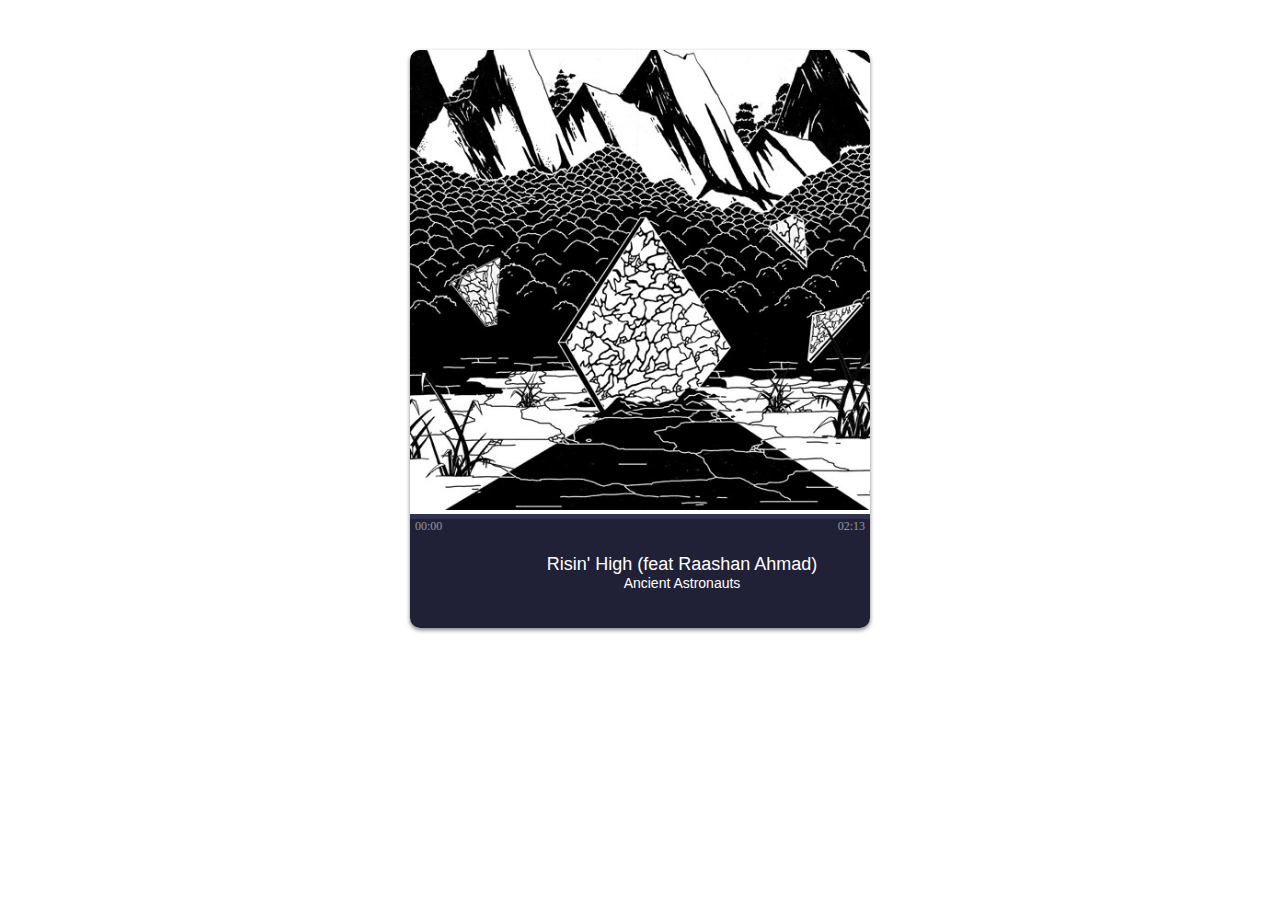
==== src/main/resources/templates/index.html @ 8a80eff8 "initial commit" ====
<!DOCTYPE html>
<html>
  <head>
    <title>AmplitudeJS Single Song Example</title>

    <!-- Foundation Framework CSS -->
    <link rel="stylesheet" href="css/foundation.min.css">

    <!-- Include font -->
    <link href="https://fonts.googleapis.com/css?family=Lato:400,400i" rel="stylesheet">


		<!-- Include Amplitude JS -->
		<script type="text/javascript" src="../js/amplitude.js"></script>

    <!-- Foundation jQuery and Functions -->
    <script type="text/javascript" src="../js/jquery.js"></script>
    <script type="text/javascript" src="../js/foundation.min.js"></script>

		<!--
			Include UX functions JS

			NOTE: These are for handling things outside of the scope of AmplitudeJS
		-->
		<script type="text/javascript" src="../js/functions.js"></script>

		<!-- Include Style Sheet -->
    <link rel="stylesheet" type="text/css" href="../css/app.css"/>
  </head>
  <body>
    <div class="grid-x grid-padding-x">
      <div class="large-12 medium-12 small-12 cell">
        <div id="single-song-player">
          <img amplitude-song-info="cover_art_url" amplitude-main-song-info="true"/>
          <div class="bottom-container">
            <progress class="amplitude-song-played-progress" amplitude-main-song-played-progress="true" id="song-played-progress"></progress>

            <div class="time-container">
              <span class="current-time">
                <span class="amplitude-current-minutes" amplitude-main-current-minutes="true"></span>:<span class="amplitude-current-seconds" amplitude-main-current-seconds="true"></span>
              </span>
              <span class="duration">
                <span class="amplitude-duration-minutes" amplitude-main-duration-minutes="true"></span>:<span class="amplitude-duration-seconds" amplitude-main-duration-seconds="true"></span>
              </span>
            </div>

            <div class="control-container">
              <div class="amplitude-play-pause" amplitude-main-play-pause="true" id="play-pause"></div>
              <div class="meta-container">
                <span amplitude-song-info="name" amplitude-main-song-info="true" class="song-name"></span>
                <span amplitude-song-info="artist" amplitude-main-song-info="true"></span>
              </div>
            </div>
          </div>
        </div>
      </div>
    </div>
    <script type="text/javascript">
      Amplitude.init({
        "bindings": {
          37: 'prev',
          39: 'next',
          32: 'play_pause'
        },
        "songs": [
          {
            "name": "Risin' High (feat Raashan Ahmad)",
            "artist": "Ancient Astronauts",
            "album": "We Are to Answer",
            "url": "../music/2.mp3",
            "cover_art_url": "../art/anvil.jpg"
          }
        ]
      });

      window.onkeydown = function(e) {
          return !(e.keyCode == 32);
      };

      /*
        Handles a click on the song played progress bar.
      */
      document.getElementById('song-played-progress').addEventListener('click', function( e ){
        var offset = this.getBoundingClientRect();
        var x = e.pageX - offset.left;

        Amplitude.setSongPlayedPercentage( ( parseFloat( x ) / parseFloat( this.offsetWidth) ) * 100 );
      });
    </script>
  </body>
</html>
---- src/main/resources/css/app.css ----
/*
  1. Base
*/
/*
  2. Components
*/
div.control-container {
  margin-top: 10px;
  padding-bottom: 10px; }
  div.control-container div.amplitude-play-pause {
    width: 74px;
    height: 74px;
    cursor: pointer;
    float: left;
    margin-left: 10px; }
  div.control-container div.amplitude-play-pause.amplitude-paused {
    background: url("../img/play.svg");
    background-size: cover; }
  div.control-container div.amplitude-play-pause.amplitude-playing {
    background: url("../img/pause.svg");
    background-size: cover; }
  div.control-container div.meta-container {
    float: left;
    width: calc(100% - 84px);
    text-align: center;
    color: white;
    margin-top: 10px; }
    div.control-container div.meta-container span[amplitude-song-info="name"] {
      font-family: "Open Sans", sans-serif;
      font-size: 18px;
      color: #fff;
      display: block; }
    div.control-container div.meta-container span[amplitude-song-info="artist"] {
      font-family: "Open Sans", sans-serif;
      font-weight: 100;
      font-size: 14px;
      color: #fff;
      display: block; }
  div.control-container:after {
    content: "";
    display: table;
    clear: both; }

/*
  Small only
*/
@media screen and (max-width: 39.9375em) {
  div.control-container div.amplitude-play-pause {
    background-size: cover;
    width: 64px;
    height: 64px; }
  div.control-container div.meta-container {
    width: calc(100% - 74px); } }
/*
  Medium only
*/
/*
  Large Only
*/
div.time-container {
  opacity: 0.5;
  font-family: 'Open Sans';
  font-weight: 100;
  font-size: 12px;
  color: #fff;
  height: 15px; }
  div.time-container span.current-time {
    float: left;
    margin-left: 5px; }
  div.time-container span.duration {
    float: right;
    margin-right: 5px; }

/*
  Small only
*/
/*
  Medium only
*/
/*
  Large Only
*/
progress.amplitude-song-played-progress {
  background-color: #313252;
  -webkit-appearance: none;
  appearance: none;
  width: 100%;
  height: 5px;
  display: block;
  cursor: pointer;
  border: none; }
  progress.amplitude-song-played-progress:not([value]) {
    background-color: #313252; }

progress[value]::-webkit-progress-bar {
  background-color: #313252; }

progress[value]::-moz-progress-bar {
  background-color: #00a0ff; }

progress[value]::-webkit-progress-value {
  background-color: #00a0ff; }

/*
  Small only
*/
/*
  Medium only
*/
/*
  Large Only
*/
/*
  3. Layout
*/
div.bottom-container {
  background-color: #202136;
  border-bottom-right-radius: 10px;
  border-bottom-left-radius: 10px; }

/*
  Small only
*/
/*
  Medium only
*/
/*
  Large Only
*/
div#single-song-player {
  border-radius: 10px;
  margin: auto;
  box-shadow: 0 2px 4px 0 rgba(0, 0, 0, 0.5);
  margin-top: 50px;
  width: 100%;
  max-width: 460px; }
  div#single-song-player img[amplitude-song-info="cover_art_url"] {
    width: 100%;
    border-top-right-radius: 10px;
    border-top-left-radius: 10px; }

/*
  Small only
*/
/*
  Medium only
*/
/*
  Large Only
*/
/*
  4. Pages
*/
/*
  5. Themes
*/
/*
  6. Utils
*/
/*
  7. Vendors
*/

/*# sourceMappingURL=app.css.map */
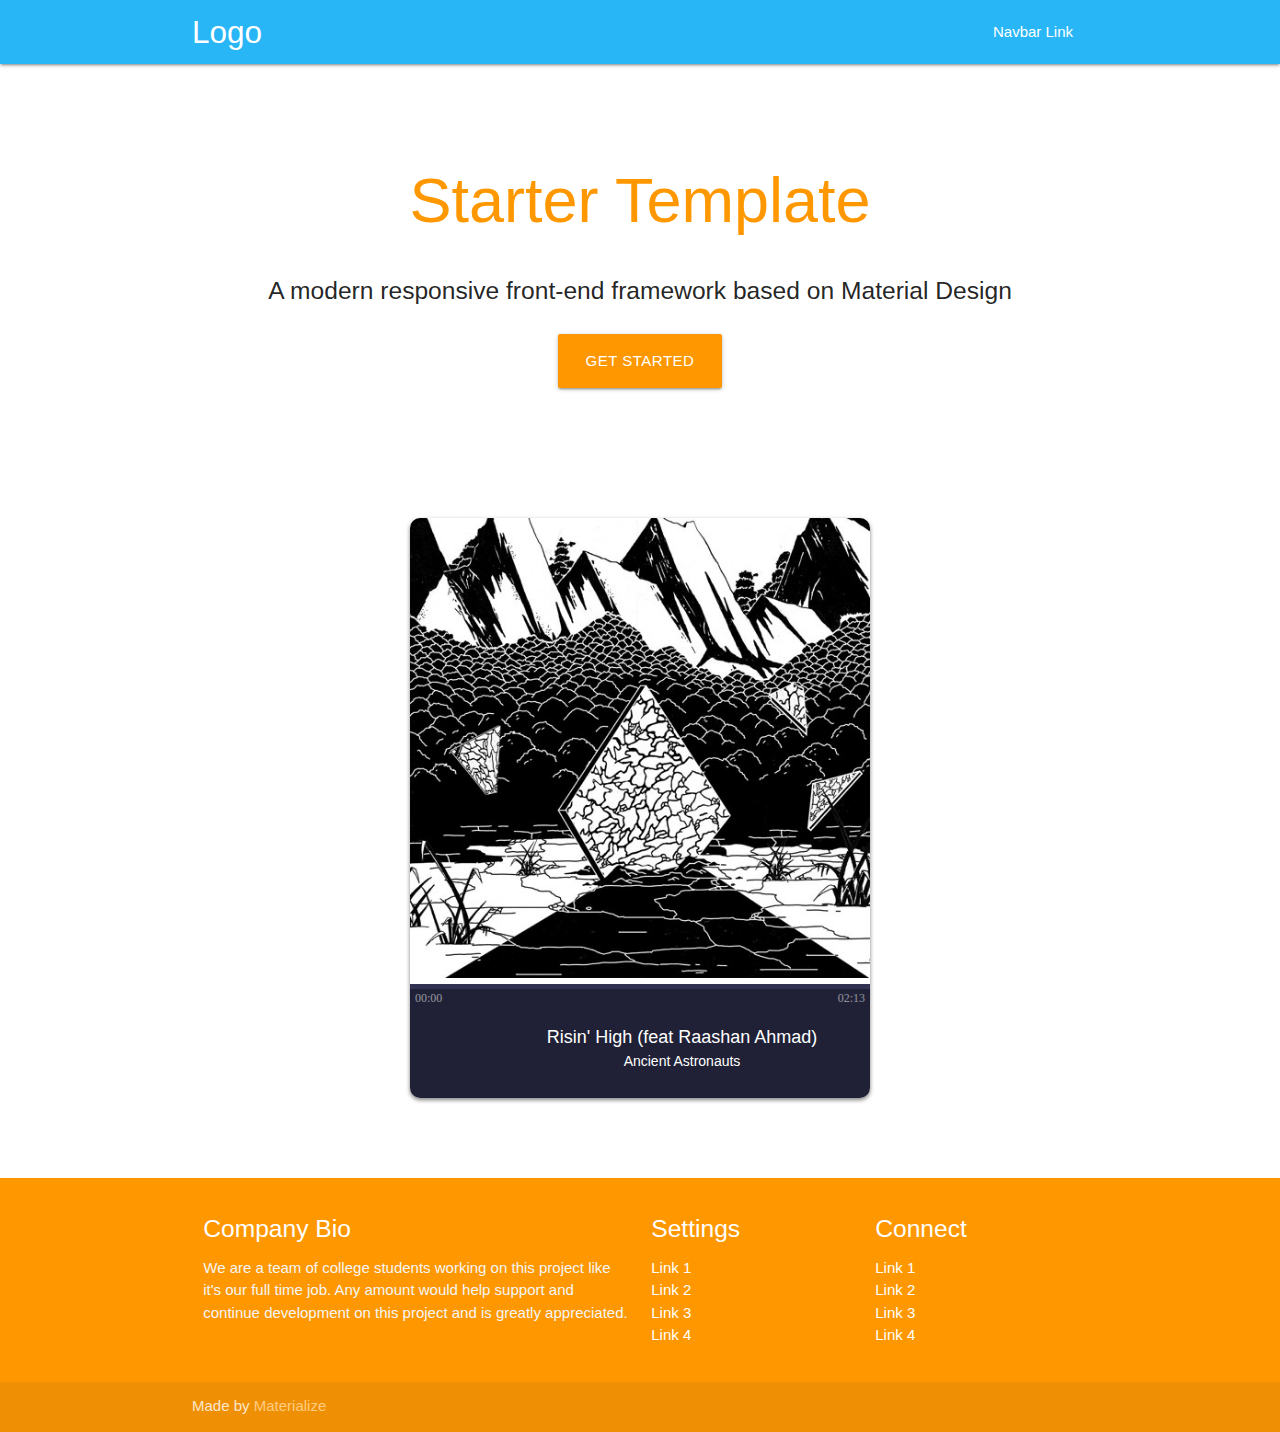
==== commit 615ead06: "added basic ui to test.html" ====
--- a/src/main/resources/templates/index.html
+++ b/src/main/resources/templates/index.html
@@ -1,20 +1,22 @@
 <!DOCTYPE html>
-<html>
+<html xmlns:th="http://www.thymeleaf.org">
   <head>
     <title>AmplitudeJS Single Song Example</title>
 
     <!-- Foundation Framework CSS -->
     <link rel="stylesheet" href="css/foundation.min.css">
-
+    <!-- CSS  -->
+    <link href="https://fonts.googleapis.com/icon?family=Material+Icons" rel="stylesheet">
+    <link rel="stylesheet" href="https://cdnjs.cloudflare.com/ajax/libs/materialize/1.0.0/css/materialize.min.css">
     <!-- Include font -->
     <link href="https://fonts.googleapis.com/css?family=Lato:400,400i" rel="stylesheet">
 
 
-		<!-- Include Amplitude JS -->
-		<script type="text/javascript" src="../js/amplitude.js"></script>
+    <!-- Include Amplitude JS -->
+    <script type="text/javascript" src="../js/amplitude.js"></script>
 
     <!-- Foundation jQuery and Functions -->
-    <script type="text/javascript" src="../js/jquery.js"></script>
+    <script type="text/javascript" src="/js/jquery.js"></script>
     <script type="text/javascript" src="../js/foundation.min.js"></script>
 
 		<!--
@@ -28,64 +30,138 @@
     <link rel="stylesheet" type="text/css" href="../css/app.css"/>
   </head>
   <body>
-    <div class="grid-x grid-padding-x">
-      <div class="large-12 medium-12 small-12 cell">
-        <div id="single-song-player">
-          <img amplitude-song-info="cover_art_url" amplitude-main-song-info="true"/>
-          <div class="bottom-container">
-            <progress class="amplitude-song-played-progress" amplitude-main-song-played-progress="true" id="song-played-progress"></progress>
+  <nav class="light-blue lighten-1" role="navigation">
+    <div class="nav-wrapper container"><a id="logo-container" href="#" class="brand-logo">Logo</a>
+      <ul class="right hide-on-med-and-down">
+        <li><a href="#">Navbar Link</a></li>
+      </ul>
 
-            <div class="time-container">
+      <ul id="nav-mobile" class="sidenav">
+        <li><a href="#">Navbar Link</a></li>
+      </ul>
+      <a href="#" data-target="nav-mobile" class="sidenav-trigger"><i class="material-icons">menu</i></a>
+    </div>
+  </nav>
+  <div class="section no-pad-bot" id="index-banner">
+    <div class="container">
+      <br><br>
+      <h1 class="header center orange-text">Starter Template</h1>
+      <div class="row center">
+        <h5 class="header col s12 light">A modern responsive front-end framework based on Material Design</h5>
+      </div>
+      <div class="row center">
+        <a href="http://materializecss.com/getting-started.html" id="download-button" class="btn-large waves-effect waves-light orange">Get Started</a>
+      </div>
+      <br><br>
+    </div>
+  </div>
+
+
+  <div class="container">
+    <div class="section">
+
+      <!--   Icon Section   -->
+      <div class="row">
+        <div class="grid-x grid-padding-x">
+          <div class="large-12 medium-12 small-12 cell">
+            <div id="single-song-player">
+              <img amplitude-song-info="cover_art_url" amplitude-main-song-info="true"/>
+              <div class="bottom-container">
+                <progress class="amplitude-song-played-progress" amplitude-main-song-played-progress="true" id="song-played-progress"></progress>
+
+                <div class="time-container">
               <span class="current-time">
                 <span class="amplitude-current-minutes" amplitude-main-current-minutes="true"></span>:<span class="amplitude-current-seconds" amplitude-main-current-seconds="true"></span>
               </span>
-              <span class="duration">
+                  <span class="duration">
                 <span class="amplitude-duration-minutes" amplitude-main-duration-minutes="true"></span>:<span class="amplitude-duration-seconds" amplitude-main-duration-seconds="true"></span>
               </span>
-            </div>
+                </div>
 
-            <div class="control-container">
-              <div class="amplitude-play-pause" amplitude-main-play-pause="true" id="play-pause"></div>
-              <div class="meta-container">
-                <span amplitude-song-info="name" amplitude-main-song-info="true" class="song-name"></span>
-                <span amplitude-song-info="artist" amplitude-main-song-info="true"></span>
+                <div class="control-container">
+                  <div class="amplitude-play-pause" amplitude-main-play-pause="true" id="play-pause"></div>
+                  <div class="meta-container">
+                    <span amplitude-song-info="name" amplitude-main-song-info="true" class="song-name"></span>
+                    <span amplitude-song-info="artist" amplitude-main-song-info="true"></span>
+                  </div>
+                </div>
               </div>
             </div>
           </div>
         </div>
+        <script type="text/javascript">
+            Amplitude.init({
+                "bindings": {
+                    37: 'prev',
+                    39: 'next',
+                    32: 'play_pause'
+                },
+                "songs": [
+                    {
+                        "name": "Risin' High (feat Raashan Ahmad)",
+                        "artist": "Ancient Astronauts",
+                        "album": "We Are to Answer",
+                        "url": "../music/2.mp3",
+                        "cover_art_url": "../art/anvil.jpg"
+                    }
+                ]
+            });
+
+            window.onkeydown = function(e) {
+                return !(e.keyCode == 32);
+            };
+
+            /*
+              Handles a click on the song played progress bar.
+            */
+            document.getElementById('song-played-progress').addEventListener('click', function( e ){
+                var offset = this.getBoundingClientRect();
+                var x = e.pageX - offset.left;
+
+                Amplitude.setSongPlayedPercentage( ( parseFloat( x ) / parseFloat( this.offsetWidth) ) * 100 );
+            });
+        </script>
+      </div>
+
+    </div>
+    <br><br>
+  </div>
+
+  <footer class="page-footer orange">
+    <div class="container">
+      <div class="row">
+        <div class="col l6 s12">
+          <h5 class="white-text">Company Bio</h5>
+          <p class="grey-text text-lighten-4">We are a team of college students working on this project like it's our full time job. Any amount would help support and continue development on this project and is greatly appreciated.</p>
+
+
+        </div>
+        <div class="col l3 s12">
+          <h5 class="white-text">Settings</h5>
+          <ul>
+            <li th:text="'Message: ' + ${message}"><a class="white-text" href="#!">Link 1</a></li>
+            <li><a class="white-text" href="#!">Link 2</a></li>
+            <li><a class="white-text" href="#!">Link 3</a></li>
+            <li><a class="white-text" href="#!">Link 4</a></li>
+          </ul>
+        </div>
+        <div class="col l3 s12">
+          <h5 class="white-text">Connect</h5>
+          <ul>
+            <li><a class="white-text" href="#!">Link 1</a></li>
+            <li><a class="white-text" href="#!">Link 2</a></li>
+            <li><a class="white-text" href="#!">Link 3</a></li>
+            <li><a class="white-text" href="#!">Link 4</a></li>
+          </ul>
+        </div>
       </div>
     </div>
-    <script type="text/javascript">
-      Amplitude.init({
-        "bindings": {
-          37: 'prev',
-          39: 'next',
-          32: 'play_pause'
-        },
-        "songs": [
-          {
-            "name": "Risin' High (feat Raashan Ahmad)",
-            "artist": "Ancient Astronauts",
-            "album": "We Are to Answer",
-            "url": "../music/2.mp3",
-            "cover_art_url": "../art/anvil.jpg"
-          }
-        ]
-      });
+    <div class="footer-copyright">
+      <div class="container">
+        Made by <a class="orange-text text-lighten-3" href="http://materializecss.com">Materialize</a>
+      </div>
+    </div>
+  </footer>
 
-      window.onkeydown = function(e) {
-          return !(e.keyCode == 32);
-      };
-
-      /*
-        Handles a click on the song played progress bar.
-      */
-      document.getElementById('song-played-progress').addEventListener('click', function( e ){
-        var offset = this.getBoundingClientRect();
-        var x = e.pageX - offset.left;
-
-        Amplitude.setSongPlayedPercentage( ( parseFloat( x ) / parseFloat( this.offsetWidth) ) * 100 );
-      });
-    </script>
   </body>
 </html>
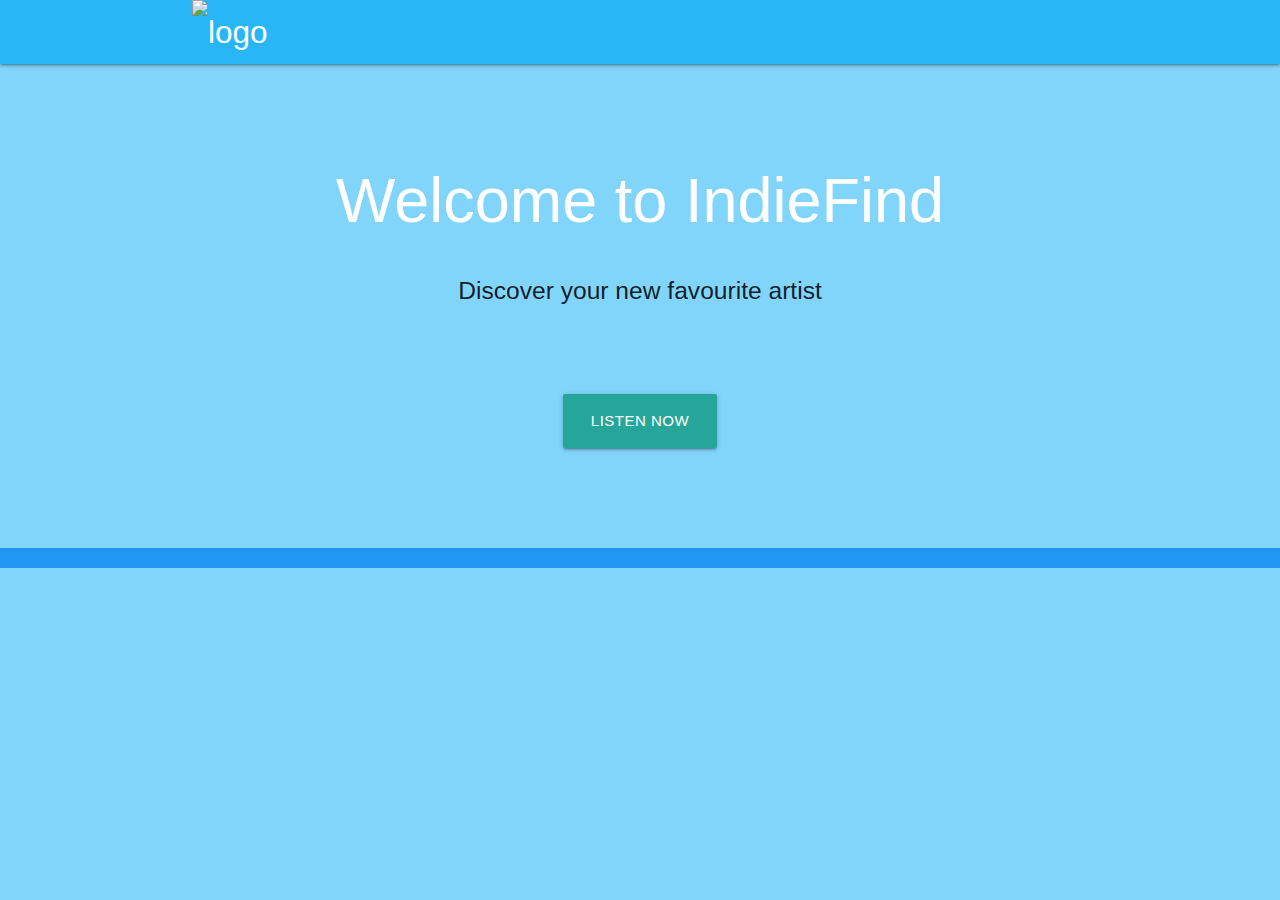
==== commit 9e2359db: "final commit before the music is working" ====
--- a/src/main/resources/templates/index.html
+++ b/src/main/resources/templates/index.html
@@ -1,167 +1,112 @@
 <!DOCTYPE html>
-<html xmlns:th="http://www.thymeleaf.org">
-  <head>
-    <title>AmplitudeJS Single Song Example</title>
+<html xmlns:th="http://www.thymeleaf.org" lang="en">
+<head>
+  <meta http-equiv="Content-Type" content="text/html; charset=UTF-8"/>
+  <meta name="viewport" content="width=device-width, initial-scale=1, maximum-scale=1.0"/>
+  <title>IndieFind Discover</title>
 
-    <!-- Foundation Framework CSS -->
-    <link rel="stylesheet" href="css/foundation.min.css">
-    <!-- CSS  -->
-    <link href="https://fonts.googleapis.com/icon?family=Material+Icons" rel="stylesheet">
-    <link rel="stylesheet" href="https://cdnjs.cloudflare.com/ajax/libs/materialize/1.0.0/css/materialize.min.css">
-    <!-- Include font -->
-    <link href="https://fonts.googleapis.com/css?family=Lato:400,400i" rel="stylesheet">
+  <!-- CSS  -->
+  <link href="https://fonts.googleapis.com/icon?family=Material+Icons" rel="stylesheet">
+  <link rel="stylesheet" href="https://cdnjs.cloudflare.com/ajax/libs/materialize/1.0.0/css/materialize.min.css">
+  <!-- Foundation Framework CSS -->
+  <link rel="stylesheet" href="css/foundation.min.css">
+
+  <!-- Include font -->
+  <link href="https://fonts.googleapis.com/css?family=Lato:400,400i" rel="stylesheet">
 
 
-    <!-- Include Amplitude JS -->
-    <script type="text/javascript" src="../js/amplitude.js"></script>
+  <!-- Include Amplitude JS -->
+  <script type="text/javascript" src="js/amplitude.js"></script>
 
-    <!-- Foundation jQuery and Functions -->
-    <script type="text/javascript" src="/js/jquery.js"></script>
-    <script type="text/javascript" src="../js/foundation.min.js"></script>
+  <!-- Foundation jQuery and Functions -->
+  <script type="text/javascript" src="js/jquery.js"></script>
+  <script type="text/javascript" src="js/foundation.min.js"></script>
+  <!--
+  Include UX functions JS
 
-		<!--
-			Include UX functions JS
+  NOTE: These are for handling things outside of the scope of AmplitudeJS
+-->
+  <script type="text/javascript" src="../js/functions.js"></script>
+</head>
+<body class="light-blue lighten-3">
+<nav class="light-blue lighten-1" role="navigation">
+  <div class="nav-wrapper container"><a id="logo-container" href="#" class="brand-logo"><img alt="logo" style="height:50px" src="img/logo.png"></a>
+    <ul class="right hide-on-med-and-down">
+      <!--<li><a href="#">Sign In</a></li>-->
+        <!-- Modal Trigger -->
+        <!--<button data-target="modal1" class="btn modal-trigger">Sign In</button>-->
+    </ul>
 
-			NOTE: These are for handling things outside of the scope of AmplitudeJS
-		-->
-		<script type="text/javascript" src="../js/functions.js"></script>
+    <ul id="nav-mobile" class="sidenav">
+      <li><a href="#">Navbar Link</a></li>
+    </ul>
+    <a href="#" data-target="nav-mobile" class="sidenav-trigger"><i class="material-icons">menu</i></a>
+  </div>
+</nav>
+<div class="section no-pad-bot" id="index-banner">
+  <div class="container">
+    <br><br>
+    <h1 class="header center white-text">Welcome to IndieFind</h1>
+    <div class="row center">
+      <h5 class="header col s12 light">Discover your new favourite artist</h5>
+    </div>
 
-		<!-- Include Style Sheet -->
-    <link rel="stylesheet" type="text/css" href="../css/app.css"/>
-  </head>
-  <body>
-  <nav class="light-blue lighten-1" role="navigation">
-    <div class="nav-wrapper container"><a id="logo-container" href="#" class="brand-logo">Logo</a>
-      <ul class="right hide-on-med-and-down">
-        <li><a href="#">Navbar Link</a></li>
-      </ul>
-
-      <ul id="nav-mobile" class="sidenav">
-        <li><a href="#">Navbar Link</a></li>
-      </ul>
-      <a href="#" data-target="nav-mobile" class="sidenav-trigger"><i class="material-icons">menu</i></a>
-    </div>
-  </nav>
-  <div class="section no-pad-bot" id="index-banner">
-    <div class="container">
-      <br><br>
-      <h1 class="header center orange-text">Starter Template</h1>
-      <div class="row center">
-        <h5 class="header col s12 light">A modern responsive front-end framework based on Material Design</h5>
-      </div>
-      <div class="row center">
-        <a href="http://materializecss.com/getting-started.html" id="download-button" class="btn-large waves-effect waves-light orange">Get Started</a>
-      </div>
-      <br><br>
-    </div>
   </div>
+  <br><br>
+</div>
 
 
-  <div class="container">
-    <div class="section">
 
-      <!--   Icon Section   -->
-      <div class="row">
-        <div class="grid-x grid-padding-x">
-          <div class="large-12 medium-12 small-12 cell">
-            <div id="single-song-player">
-              <img amplitude-song-info="cover_art_url" amplitude-main-song-info="true"/>
-              <div class="bottom-container">
-                <progress class="amplitude-song-played-progress" amplitude-main-song-played-progress="true" id="song-played-progress"></progress>
+<div class="container">
+  <div class="section">
 
-                <div class="time-container">
-              <span class="current-time">
-                <span class="amplitude-current-minutes" amplitude-main-current-minutes="true"></span>:<span class="amplitude-current-seconds" amplitude-main-current-seconds="true"></span>
-              </span>
-                  <span class="duration">
-                <span class="amplitude-duration-minutes" amplitude-main-duration-minutes="true"></span>:<span class="amplitude-duration-seconds" amplitude-main-duration-seconds="true"></span>
-              </span>
-                </div>
+    <!--   Icon Section   --> <div class="row center">
 
-                <div class="control-container">
-                  <div class="amplitude-play-pause" amplitude-main-play-pause="true" id="play-pause"></div>
-                  <div class="meta-container">
-                    <span amplitude-song-info="name" amplitude-main-song-info="true" class="song-name"></span>
-                    <span amplitude-song-info="artist" amplitude-main-song-info="true"></span>
-                  </div>
-                </div>
-              </div>
-            </div>
-          </div>
-        </div>
-        <script type="text/javascript">
-            Amplitude.init({
-                "bindings": {
-                    37: 'prev',
-                    39: 'next',
-                    32: 'play_pause'
-                },
-                "songs": [
-                    {
-                        "name": "Risin' High (feat Raashan Ahmad)",
-                        "artist": "Ancient Astronauts",
-                        "album": "We Are to Answer",
-                        "url": "../music/2.mp3",
-                        "cover_art_url": "../art/anvil.jpg"
-                    }
-                ]
-            });
+      <a id="player-button-go-to"  onclick="openMusic()" class="btn-large waves-effect waves-light btn ">Listen Now</a>
 
-            window.onkeydown = function(e) {
-                return !(e.keyCode == 32);
-            };
-
-            /*
-              Handles a click on the song played progress bar.
-            */
-            document.getElementById('song-played-progress').addEventListener('click', function( e ){
-                var offset = this.getBoundingClientRect();
-                var x = e.pageX - offset.left;
-
-                Amplitude.setSongPlayedPercentage( ( parseFloat( x ) / parseFloat( this.offsetWidth) ) * 100 );
-            });
-        </script>
-      </div>
+    <div class="row">
 
     </div>
+
+  </div>
     <br><br>
   </div>
+</div>
+<footer class="page-footer dark blue">
 
-  <footer class="page-footer orange">
-    <div class="container">
-      <div class="row">
-        <div class="col l6 s12">
-          <h5 class="white-text">Company Bio</h5>
-          <p class="grey-text text-lighten-4">We are a team of college students working on this project like it's our full time job. Any amount would help support and continue development on this project and is greatly appreciated.</p>
+</footer>
 
 
-        </div>
-        <div class="col l3 s12">
-          <h5 class="white-text">Settings</h5>
-          <ul>
-            <li th:text="'Message: ' + ${message}"><a class="white-text" href="#!">Link 1</a></li>
-            <li><a class="white-text" href="#!">Link 2</a></li>
-            <li><a class="white-text" href="#!">Link 3</a></li>
-            <li><a class="white-text" href="#!">Link 4</a></li>
-          </ul>
-        </div>
-        <div class="col l3 s12">
-          <h5 class="white-text">Connect</h5>
-          <ul>
-            <li><a class="white-text" href="#!">Link 1</a></li>
-            <li><a class="white-text" href="#!">Link 2</a></li>
-            <li><a class="white-text" href="#!">Link 3</a></li>
-            <li><a class="white-text" href="#!">Link 4</a></li>
-          </ul>
-        </div>
-      </div>
+
+</body>
+
+
+
+<!-- Modal Structure -->
+<div id="modal1" class="modal">
+    <div class="modal-content">
+        <h4>Modal Header</h4>
+        <p>A bunch of text</p>
     </div>
-    <div class="footer-copyright">
-      <div class="container">
-        Made by <a class="orange-text text-lighten-3" href="http://materializecss.com">Materialize</a>
-      </div>
+    <div class="modal-footer">
+
     </div>
-  </footer>
+</div>
+</html>
 
-  </body>
-</html>
+<script>
+    function openMusic() {
+        myWindow = window.open("musicplayer", "myWindow", "width=600,height=500");
+    }
+
+    document.addEventListener('DOMContentLoaded', function() {
+        var elems = document.querySelectorAll('.modal');
+        var instances = M.Modal.init(elems, options);
+    });
+
+    // Or with jQuery
+
+    $(document).ready(function(){
+        $('.modal').modal();
+    });
+    </script>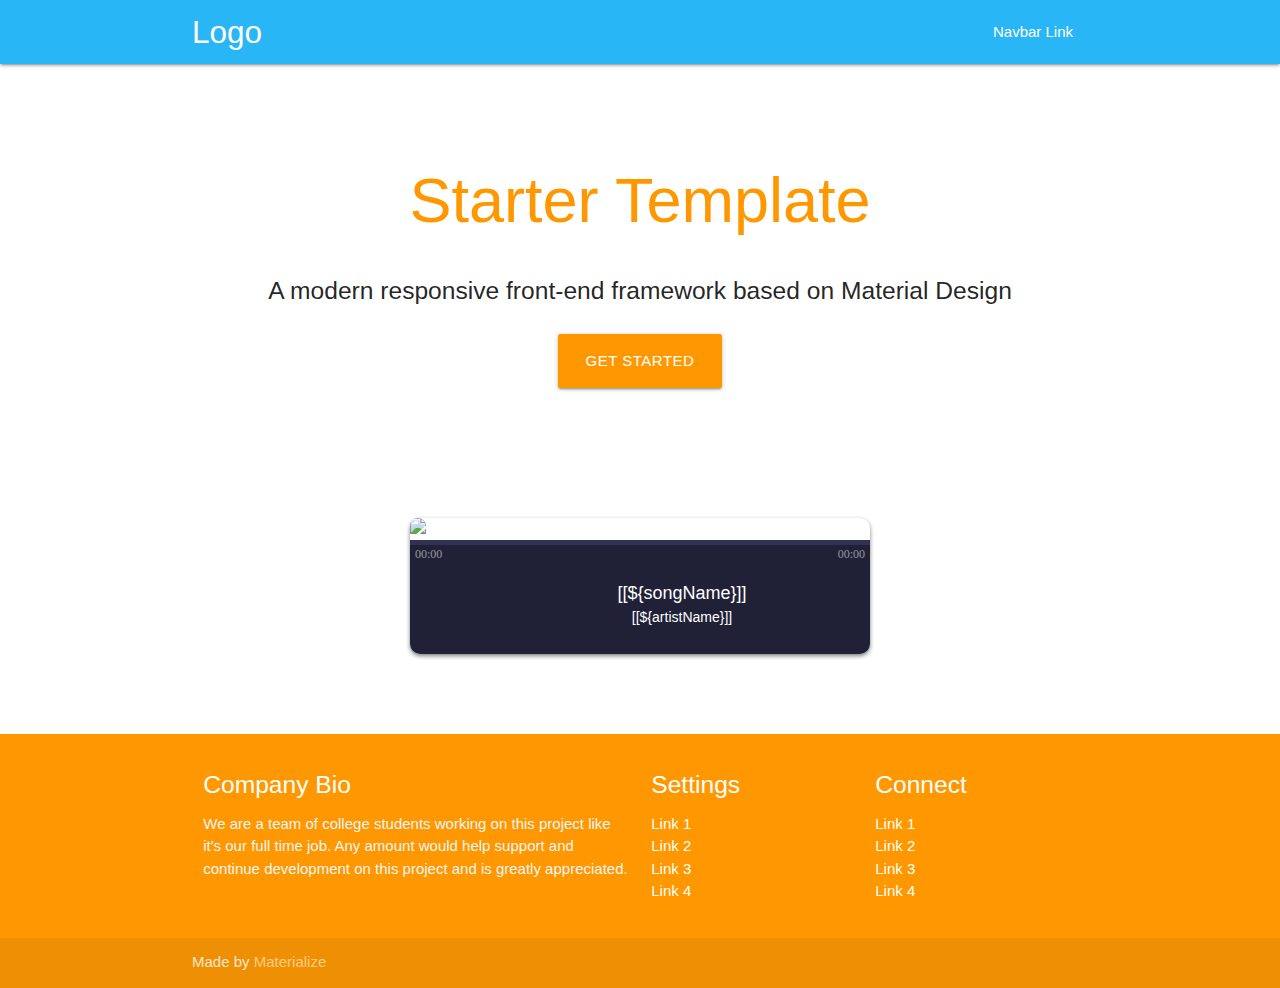
==== commit 22840325: "added player workings" ====
--- a/src/main/resources/templates/index.html
+++ b/src/main/resources/templates/index.html
@@ -1,112 +1,180 @@
 <!DOCTYPE html>
-<html xmlns:th="http://www.thymeleaf.org" lang="en">
-<head>
-  <meta http-equiv="Content-Type" content="text/html; charset=UTF-8"/>
-  <meta name="viewport" content="width=device-width, initial-scale=1, maximum-scale=1.0"/>
-  <title>IndieFind Discover</title>
+<html xmlns:th="http://www.thymeleaf.org">
+  <head>
+    <title>AmplitudeJS Single Song Example</title>
 
-  <!-- CSS  -->
-  <link href="https://fonts.googleapis.com/icon?family=Material+Icons" rel="stylesheet">
-  <link rel="stylesheet" href="https://cdnjs.cloudflare.com/ajax/libs/materialize/1.0.0/css/materialize.min.css">
-  <!-- Foundation Framework CSS -->
-  <link rel="stylesheet" href="css/foundation.min.css">
-
-  <!-- Include font -->
-  <link href="https://fonts.googleapis.com/css?family=Lato:400,400i" rel="stylesheet">
+    <!-- Foundation Framework CSS -->
+    <link rel="stylesheet" href="css/foundation.min.css">
+    <!-- CSS  -->
+    <link href="https://fonts.googleapis.com/icon?family=Material+Icons" rel="stylesheet">
+    <link rel="stylesheet" href="https://cdnjs.cloudflare.com/ajax/libs/materialize/1.0.0/css/materialize.min.css">
+    <!-- Include font -->
+    <link href="https://fonts.googleapis.com/css?family=Lato:400,400i" rel="stylesheet">
 
 
-  <!-- Include Amplitude JS -->
-  <script type="text/javascript" src="js/amplitude.js"></script>
+    <!-- Include Amplitude JS -->
+    <script type="text/javascript" src="../js/amplitude.js"></script>
 
-  <!-- Foundation jQuery and Functions -->
-  <script type="text/javascript" src="js/jquery.js"></script>
-  <script type="text/javascript" src="js/foundation.min.js"></script>
-  <!--
-  Include UX functions JS
+    <!-- Foundation jQuery and Functions -->
+    <script type="text/javascript" src="/js/jquery.js"></script>
+    <script type="text/javascript" src="../js/foundation.min.js"></script>
 
-  NOTE: These are for handling things outside of the scope of AmplitudeJS
--->
-  <script type="text/javascript" src="../js/functions.js"></script>
-</head>
-<body class="light-blue lighten-3">
-<nav class="light-blue lighten-1" role="navigation">
-  <div class="nav-wrapper container"><a id="logo-container" href="#" class="brand-logo"><img alt="logo" style="height:50px" src="img/logo.png"></a>
-    <ul class="right hide-on-med-and-down">
-      <!--<li><a href="#">Sign In</a></li>-->
-        <!-- Modal Trigger -->
-        <!--<button data-target="modal1" class="btn modal-trigger">Sign In</button>-->
-    </ul>
+		<!--
+			Include UX functions JS
 
-    <ul id="nav-mobile" class="sidenav">
-      <li><a href="#">Navbar Link</a></li>
-    </ul>
-    <a href="#" data-target="nav-mobile" class="sidenav-trigger"><i class="material-icons">menu</i></a>
+			NOTE: These are for handling things outside of the scope of AmplitudeJS
+		-->
+		<script type="text/javascript" src="../js/functions.js"></script>
+
+		<!-- Include Style Sheet -->
+    <link rel="stylesheet" type="text/css" href="../css/app.css"/>
+  </head>
+  <body>
+  <nav class="light-blue lighten-1" role="navigation">
+    <div class="nav-wrapper container"><a id="logo-container" href="#" class="brand-logo">Logo</a>
+      <ul class="right hide-on-med-and-down">
+        <li><a href="#">Navbar Link</a></li>
+      </ul>
+
+      <ul id="nav-mobile" class="sidenav">
+        <li><a href="#">Navbar Link</a></li>
+      </ul>
+      <a href="#" data-target="nav-mobile" class="sidenav-trigger"><i class="material-icons">menu</i></a>
+    </div>
+  </nav>
+  <div class="section no-pad-bot" id="index-banner">
+    <div class="container">
+      <br><br>
+      <h1 class="header center orange-text">Starter Template</h1>
+      <div class="row center">
+        <h5 class="header col s12 light">A modern responsive front-end framework based on Material Design</h5>
+      </div>
+      <div class="row center">
+        <a href="http://materializecss.com/getting-started.html" id="download-button" class="btn-large waves-effect waves-light orange">Get Started</a>
+      </div>
+      <br><br>
+    </div>
   </div>
-</nav>
-<div class="section no-pad-bot" id="index-banner">
-  <div class="container">
-    <br><br>
-    <h1 class="header center white-text">Welcome to IndieFind</h1>
-    <div class="row center">
-      <h5 class="header col s12 light">Discover your new favourite artist</h5>
-    </div>
-
-  </div>
-  <br><br>
-</div>
 
 
+  <div class="container">
+    <div class="section">
 
-<div class="container">
-  <div class="section">
+      <!--   Icon Section   -->
+      <div class="row">
+        <div class="grid-x grid-padding-x">
+          <div class="large-12 medium-12 small-12 cell">
+            <div id="single-song-player">
+              <img amplitude-song-info="cover_art_url" amplitude-main-song-info="true"/>
+              <div class="bottom-container">
+                <progress class="amplitude-song-played-progress" amplitude-main-song-played-progress="true" id="song-played-progress"></progress>
 
-    <!--   Icon Section   --> <div class="row center">
+                <div class="time-container">
+              <span class="current-time">
+                <span class="amplitude-current-minutes" amplitude-main-current-minutes="true"></span>:<span class="amplitude-current-seconds" amplitude-main-current-seconds="true"></span>
+              </span>
+                  <span class="duration">
+                <span class="amplitude-duration-minutes" amplitude-main-duration-minutes="true"></span>:<span class="amplitude-duration-seconds" amplitude-main-duration-seconds="true"></span>
+              </span>
+                </div>
 
-      <a id="player-button-go-to"  onclick="openMusic()" class="btn-large waves-effect waves-light btn ">Listen Now</a>
+                <div class="control-container">
+                  <div class="amplitude-play-pause" amplitude-main-play-pause="true" id="play-pause"></div>
+                  <div class="meta-container">
+                    <span amplitude-song-info="name" amplitude-main-song-info="true" class="song-name"></span>
+                    <span amplitude-song-info="artist" amplitude-main-song-info="true"></span>
+                  </div>
+                </div>
+              </div>
+            </div>
+          </div>
+        </div>
+        <script type="text/javascript">
+            Amplitude.init({
+                "bindings": {
+                    37: 'prev',
+                    39: 'next',
+                    32: 'play_pause'
+                },
+                "songs": [
+                    {
+                        "name": "[[${songName}]]",
+                        "artist": "[[${artistName}]]",
+                        "album": "[[${albumName}]]",
+                        "url": "[[${musHeader}]]" + "[[${songID}]]"+ ".mp3",
+                        "cover_art_url": "[[${artHeader}]]" + "[[${albumID}]].jpg"
+                    }
+                ],
+                "callbacks": {
+                    'time_update': function(){
+                        // playCount++;
+                        // if (playCount >= 0) {
+                        if (Amplitude.getSongPlayedPercentage() != null && Amplitude.getSongPlayedPercentage() > 99.99) {
+                            // alert(Amplitude.getSongPlayedPercentage());
+                            location.reload();
+                        }
+                        }
 
-    <div class="row">
+                    },
+                "autoplay": true
+
+            });
+
+            window.onkeydown = function(e) {
+                return !(e.keyCode == 32);
+            };
+
+            /*
+              Handles a click on the song played progress bar.
+            */
+            document.getElementById('song-played-progress').addEventListener('click', function( e ){
+                var offset = this.getBoundingClientRect();
+                var x = e.pageX - offset.left;
+
+                Amplitude.setSongPlayedPercentage( ( parseFloat( x ) / parseFloat( this.offsetWidth) ) * 100 );
+            });
+        </script>
+      </div>
 
     </div>
-
-  </div>
     <br><br>
   </div>
-</div>
-<footer class="page-footer dark blue">
 
-</footer>
+  <footer class="page-footer orange">
+    <div class="container">
+      <div class="row">
+        <div class="col l6 s12">
+          <h5 class="white-text">Company Bio</h5>
+          <p class="grey-text text-lighten-4">We are a team of college students working on this project like it's our full time job. Any amount would help support and continue development on this project and is greatly appreciated.</p>
 
 
+        </div>
+        <div class="col l3 s12">
+          <h5 class="white-text">Settings</h5>
+          <ul>
+            <li th:text="'Message: ' + ${message}"><a class="white-text" href="#!">Link 1</a></li>
+            <li><a class="white-text" href="#!">Link 2</a></li>
+            <li><a class="white-text" href="#!">Link 3</a></li>
+            <li><a class="white-text" href="#!">Link 4</a></li>
+          </ul>
+        </div>
+        <div class="col l3 s12">
+          <h5 class="white-text">Connect</h5>
+          <ul>
+            <li><a class="white-text" href="#!">Link 1</a></li>
+            <li><a class="white-text" href="#!">Link 2</a></li>
+            <li><a class="white-text" href="#!">Link 3</a></li>
+            <li><a class="white-text" href="#!">Link 4</a></li>
+          </ul>
+        </div>
+      </div>
+    </div>
+    <div class="footer-copyright">
+      <div class="container">
+        Made by <a class="orange-text text-lighten-3" href="http://materializecss.com">Materialize</a>
+      </div>
+    </div>
+  </footer>
 
-</body>
-
-
-
-<!-- Modal Structure -->
-<div id="modal1" class="modal">
-    <div class="modal-content">
-        <h4>Modal Header</h4>
-        <p>A bunch of text</p>
-    </div>
-    <div class="modal-footer">
-
-    </div>
-</div>
+  </body>
 </html>
-
-<script>
-    function openMusic() {
-        myWindow = window.open("musicplayer", "myWindow", "width=600,height=500");
-    }
-
-    document.addEventListener('DOMContentLoaded', function() {
-        var elems = document.querySelectorAll('.modal');
-        var instances = M.Modal.init(elems, options);
-    });
-
-    // Or with jQuery
-
-    $(document).ready(function(){
-        $('.modal').modal();
-    });
-    </script>--- a/src/main/resources/css/app.css
+++ b/src/main/resources/css/app.css
@@ -0,0 +1,164 @@
+/*
+  1. Base
+*/
+/*
+  2. Components
+*/
+div.control-container {
+  margin-top: 10px;
+  padding-bottom: 10px; }
+  div.control-container div.amplitude-play-pause {
+    width: 74px;
+    height: 74px;
+    cursor: pointer;
+    float: left;
+    margin-left: 10px; }
+  div.control-container div.amplitude-play-pause.amplitude-paused {
+    background: url("../img/play.svg");
+    background-size: cover; }
+  div.control-container div.amplitude-play-pause.amplitude-playing {
+    background: url("../img/pause.svg");
+    background-size: cover; }
+  div.control-container div.meta-container {
+    float: left;
+    width: calc(100% - 84px);
+    text-align: center;
+    color: white;
+    margin-top: 10px; }
+    div.control-container div.meta-container span[amplitude-song-info="name"] {
+      font-family: "Open Sans", sans-serif;
+      font-size: 18px;
+      color: #fff;
+      display: block; }
+    div.control-container div.meta-container span[amplitude-song-info="artist"] {
+      font-family: "Open Sans", sans-serif;
+      font-weight: 100;
+      font-size: 14px;
+      color: #fff;
+      display: block; }
+  div.control-container:after {
+    content: "";
+    display: table;
+    clear: both; }
+
+/*
+  Small only
+*/
+@media screen and (max-width: 39.9375em) {
+  div.control-container div.amplitude-play-pause {
+    background-size: cover;
+    width: 64px;
+    height: 64px; }
+  div.control-container div.meta-container {
+    width: calc(100% - 74px); } }
+/*
+  Medium only
+*/
+/*
+  Large Only
+*/
+div.time-container {
+  opacity: 0.5;
+  font-family: 'Open Sans';
+  font-weight: 100;
+  font-size: 12px;
+  color: #fff;
+  height: 15px; }
+  div.time-container span.current-time {
+    float: left;
+    margin-left: 5px; }
+  div.time-container span.duration {
+    float: right;
+    margin-right: 5px; }
+
+/*
+  Small only
+*/
+/*
+  Medium only
+*/
+/*
+  Large Only
+*/
+progress.amplitude-song-played-progress {
+  background-color: #313252;
+  -webkit-appearance: none;
+  appearance: none;
+  width: 100%;
+  height: 5px;
+  display: block;
+  cursor: pointer;
+  border: none; }
+  progress.amplitude-song-played-progress:not([value]) {
+    background-color: #313252; }
+
+progress[value]::-webkit-progress-bar {
+  background-color: #313252; }
+
+progress[value]::-moz-progress-bar {
+  background-color: #00a0ff; }
+
+progress[value]::-webkit-progress-value {
+  background-color: #00a0ff; }
+
+/*
+  Small only
+*/
+/*
+  Medium only
+*/
+/*
+  Large Only
+*/
+/*
+  3. Layout
+*/
+div.bottom-container {
+  background-color: #202136;
+  border-bottom-right-radius: 10px;
+  border-bottom-left-radius: 10px; }
+
+/*
+  Small only
+*/
+/*
+  Medium only
+*/
+/*
+  Large Only
+*/
+div#single-song-player {
+  border-radius: 10px;
+  margin: auto;
+  box-shadow: 0 2px 4px 0 rgba(0, 0, 0, 0.5);
+  margin-top: 50px;
+  width: 100%;
+  max-width: 460px; }
+  div#single-song-player img[amplitude-song-info="cover_art_url"] {
+    width: 100%;
+    border-top-right-radius: 10px;
+    border-top-left-radius: 10px; }
+
+/*
+  Small only
+*/
+/*
+  Medium only
+*/
+/*
+  Large Only
+*/
+/*
+  4. Pages
+*/
+/*
+  5. Themes
+*/
+/*
+  6. Utils
+*/
+/*
+  7. Vendors
+*/
+
+/*# sourceMappingURL=app.css.map */
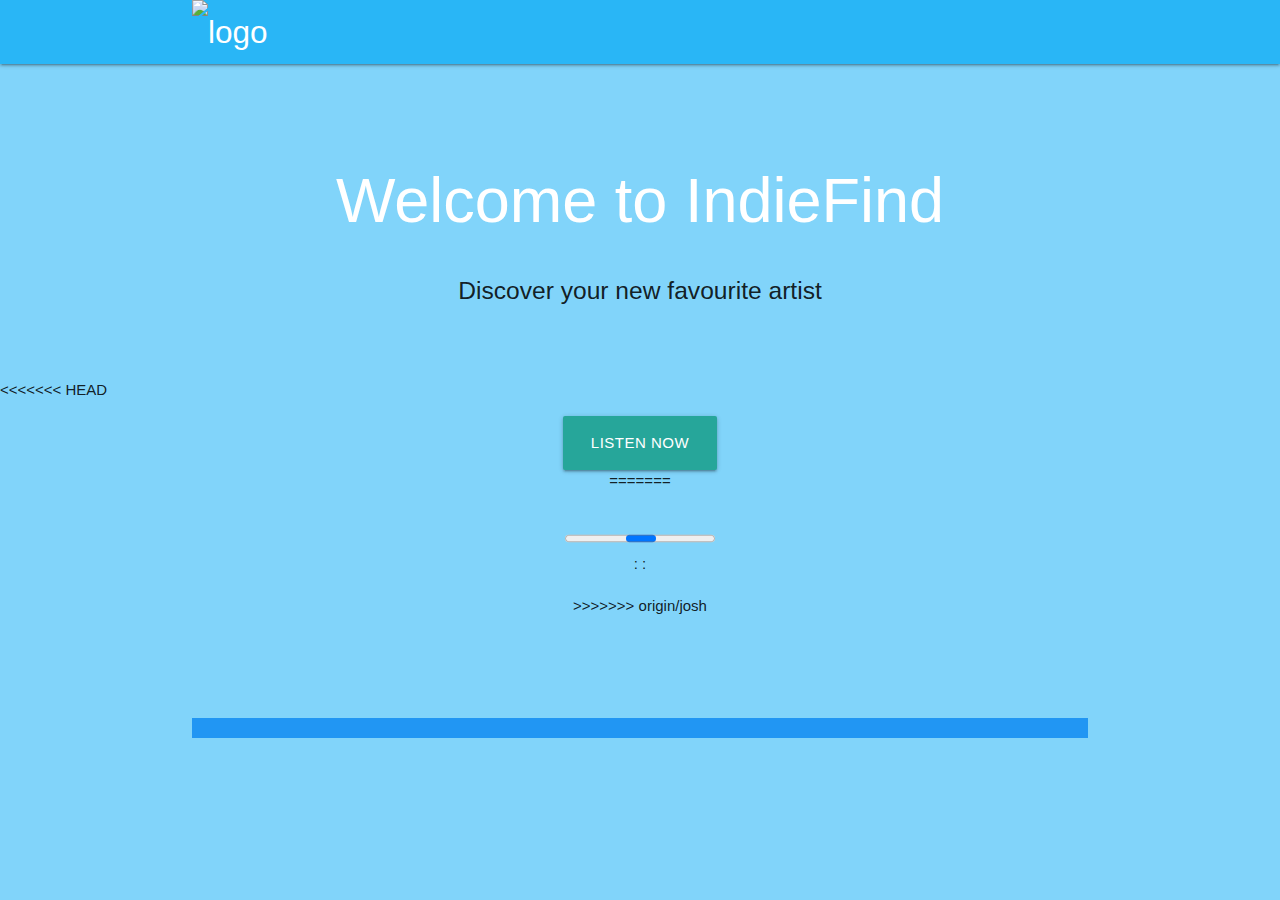
==== commit 790b70b7: "Merge remote-tracking branch 'origin/josh'" ====
--- a/src/main/resources/templates/index.html
+++ b/src/main/resources/templates/index.html
@@ -1,62 +1,72 @@
 <!DOCTYPE html>
-<html xmlns:th="http://www.thymeleaf.org">
-  <head>
-    <title>AmplitudeJS Single Song Example</title>
+<html xmlns:th="http://www.thymeleaf.org" lang="en">
+<head>
+  <meta http-equiv="Content-Type" content="text/html; charset=UTF-8"/>
+  <meta name="viewport" content="width=device-width, initial-scale=1, maximum-scale=1.0"/>
+  <title>IndieFind Discover</title>
 
-    <!-- Foundation Framework CSS -->
-    <link rel="stylesheet" href="css/foundation.min.css">
-    <!-- CSS  -->
-    <link href="https://fonts.googleapis.com/icon?family=Material+Icons" rel="stylesheet">
-    <link rel="stylesheet" href="https://cdnjs.cloudflare.com/ajax/libs/materialize/1.0.0/css/materialize.min.css">
-    <!-- Include font -->
-    <link href="https://fonts.googleapis.com/css?family=Lato:400,400i" rel="stylesheet">
+  <!-- CSS  -->
+  <link href="https://fonts.googleapis.com/icon?family=Material+Icons" rel="stylesheet">
+  <link rel="stylesheet" href="https://cdnjs.cloudflare.com/ajax/libs/materialize/1.0.0/css/materialize.min.css">
+  <!-- Foundation Framework CSS -->
+  <link rel="stylesheet" href="css/foundation.min.css">
+
+  <!-- Include font -->
+  <link href="https://fonts.googleapis.com/css?family=Lato:400,400i" rel="stylesheet">
 
 
-    <!-- Include Amplitude JS -->
-    <script type="text/javascript" src="../js/amplitude.js"></script>
+  <!-- Include Amplitude JS -->
+  <script type="text/javascript" src="js/amplitude.js"></script>
 
-    <!-- Foundation jQuery and Functions -->
-    <script type="text/javascript" src="/js/jquery.js"></script>
-    <script type="text/javascript" src="../js/foundation.min.js"></script>
+  <!-- Foundation jQuery and Functions -->
+  <script type="text/javascript" src="js/jquery.js"></script>
+  <script type="text/javascript" src="js/foundation.min.js"></script>
+  <!--
+  Include UX functions JS
 
-		<!--
-			Include UX functions JS
+  NOTE: These are for handling things outside of the scope of AmplitudeJS
+-->
+  <script type="text/javascript" src="../js/functions.js"></script>
+</head>
+<body class="light-blue lighten-3">
+<nav class="light-blue lighten-1" role="navigation">
+  <div class="nav-wrapper container"><a id="logo-container" href="#" class="brand-logo"><img alt="logo" style="height:50px" src="img/logo.png"></a>
+    <ul class="right hide-on-med-and-down">
+      <!--<li><a href="#">Sign In</a></li>-->
+        <!-- Modal Trigger -->
+        <!--<button data-target="modal1" class="btn modal-trigger">Sign In</button>-->
+    </ul>
 
-			NOTE: These are for handling things outside of the scope of AmplitudeJS
-		-->
-		<script type="text/javascript" src="../js/functions.js"></script>
+    <ul id="nav-mobile" class="sidenav">
+      <li><a href="#">Navbar Link</a></li>
+    </ul>
+    <a href="#" data-target="nav-mobile" class="sidenav-trigger"><i class="material-icons">menu</i></a>
+  </div>
+</nav>
+<div class="section no-pad-bot" id="index-banner">
+  <div class="container">
+    <br><br>
+    <h1 class="header center white-text">Welcome to IndieFind</h1>
+    <div class="row center">
+      <h5 class="header col s12 light">Discover your new favourite artist</h5>
+    </div>
 
-		<!-- Include Style Sheet -->
-    <link rel="stylesheet" type="text/css" href="../css/app.css"/>
-  </head>
-  <body>
-  <nav class="light-blue lighten-1" role="navigation">
-    <div class="nav-wrapper container"><a id="logo-container" href="#" class="brand-logo">Logo</a>
-      <ul class="right hide-on-med-and-down">
-        <li><a href="#">Navbar Link</a></li>
-      </ul>
-
-      <ul id="nav-mobile" class="sidenav">
-        <li><a href="#">Navbar Link</a></li>
-      </ul>
-      <a href="#" data-target="nav-mobile" class="sidenav-trigger"><i class="material-icons">menu</i></a>
-    </div>
-  </nav>
-  <div class="section no-pad-bot" id="index-banner">
-    <div class="container">
-      <br><br>
-      <h1 class="header center orange-text">Starter Template</h1>
-      <div class="row center">
-        <h5 class="header col s12 light">A modern responsive front-end framework based on Material Design</h5>
-      </div>
-      <div class="row center">
-        <a href="http://materializecss.com/getting-started.html" id="download-button" class="btn-large waves-effect waves-light orange">Get Started</a>
-      </div>
-      <br><br>
-    </div>
   </div>
+  <br><br>
+</div>
 
 
+<<<<<<< HEAD
+
+<div class="container">
+  <div class="section">
+
+    <!--   Icon Section   --> <div class="row center">
+
+      <a id="player-button-go-to"  onclick="openMusic()" class="btn-large waves-effect waves-light btn ">Listen Now</a>
+
+    <div class="row">
+=======
   <div class="container">
     <div class="section">
 
@@ -135,46 +145,49 @@
             });
         </script>
       </div>
+>>>>>>> origin/josh
 
     </div>
+
+  </div>
     <br><br>
   </div>
+</div>
+<footer class="page-footer dark blue">
 
-  <footer class="page-footer orange">
-    <div class="container">
-      <div class="row">
-        <div class="col l6 s12">
-          <h5 class="white-text">Company Bio</h5>
-          <p class="grey-text text-lighten-4">We are a team of college students working on this project like it's our full time job. Any amount would help support and continue development on this project and is greatly appreciated.</p>
+</footer>
 
 
-        </div>
-        <div class="col l3 s12">
-          <h5 class="white-text">Settings</h5>
-          <ul>
-            <li th:text="'Message: ' + ${message}"><a class="white-text" href="#!">Link 1</a></li>
-            <li><a class="white-text" href="#!">Link 2</a></li>
-            <li><a class="white-text" href="#!">Link 3</a></li>
-            <li><a class="white-text" href="#!">Link 4</a></li>
-          </ul>
-        </div>
-        <div class="col l3 s12">
-          <h5 class="white-text">Connect</h5>
-          <ul>
-            <li><a class="white-text" href="#!">Link 1</a></li>
-            <li><a class="white-text" href="#!">Link 2</a></li>
-            <li><a class="white-text" href="#!">Link 3</a></li>
-            <li><a class="white-text" href="#!">Link 4</a></li>
-          </ul>
-        </div>
-      </div>
+
+</body>
+
+
+
+<!-- Modal Structure -->
+<div id="modal1" class="modal">
+    <div class="modal-content">
+        <h4>Modal Header</h4>
+        <p>A bunch of text</p>
     </div>
-    <div class="footer-copyright">
-      <div class="container">
-        Made by <a class="orange-text text-lighten-3" href="http://materializecss.com">Materialize</a>
-      </div>
+    <div class="modal-footer">
+
     </div>
-  </footer>
+</div>
+</html>
 
-  </body>
-</html>
+<script>
+    function openMusic() {
+        myWindow = window.open("musicplayer", "myWindow", "width=600,height=500");
+    }
+
+    document.addEventListener('DOMContentLoaded', function() {
+        var elems = document.querySelectorAll('.modal');
+        var instances = M.Modal.init(elems, options);
+    });
+
+    // Or with jQuery
+
+    $(document).ready(function(){
+        $('.modal').modal();
+    });
+    </script>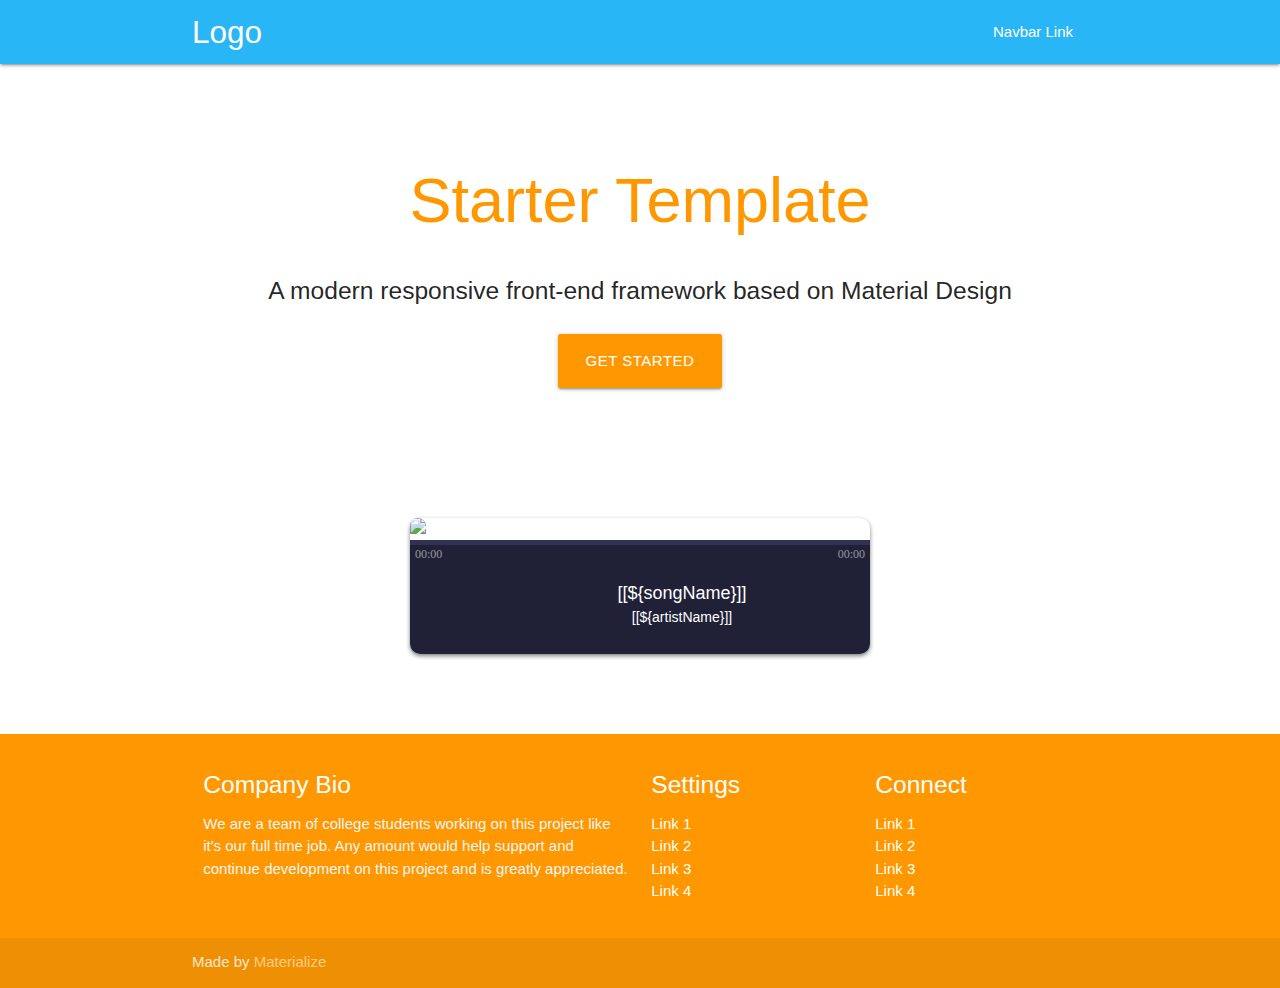
==== commit f47bf31f: "Merge branch 'josh' of https://github.com/Timepants/indiefinder into Michael" ====
--- a/src/main/resources/templates/index.html
+++ b/src/main/resources/templates/index.html
@@ -1,72 +1,62 @@
 <!DOCTYPE html>
-<html xmlns:th="http://www.thymeleaf.org" lang="en">
-<head>
-  <meta http-equiv="Content-Type" content="text/html; charset=UTF-8"/>
-  <meta name="viewport" content="width=device-width, initial-scale=1, maximum-scale=1.0"/>
-  <title>IndieFind Discover</title>
+<html xmlns:th="http://www.thymeleaf.org">
+  <head>
+    <title>AmplitudeJS Single Song Example</title>
 
-  <!-- CSS  -->
-  <link href="https://fonts.googleapis.com/icon?family=Material+Icons" rel="stylesheet">
-  <link rel="stylesheet" href="https://cdnjs.cloudflare.com/ajax/libs/materialize/1.0.0/css/materialize.min.css">
-  <!-- Foundation Framework CSS -->
-  <link rel="stylesheet" href="css/foundation.min.css">
-
-  <!-- Include font -->
-  <link href="https://fonts.googleapis.com/css?family=Lato:400,400i" rel="stylesheet">
+    <!-- Foundation Framework CSS -->
+    <link rel="stylesheet" href="css/foundation.min.css">
+    <!-- CSS  -->
+    <link href="https://fonts.googleapis.com/icon?family=Material+Icons" rel="stylesheet">
+    <link rel="stylesheet" href="https://cdnjs.cloudflare.com/ajax/libs/materialize/1.0.0/css/materialize.min.css">
+    <!-- Include font -->
+    <link href="https://fonts.googleapis.com/css?family=Lato:400,400i" rel="stylesheet">
 
 
-  <!-- Include Amplitude JS -->
-  <script type="text/javascript" src="js/amplitude.js"></script>
+    <!-- Include Amplitude JS -->
+    <script type="text/javascript" src="../js/amplitude.js"></script>
 
-  <!-- Foundation jQuery and Functions -->
-  <script type="text/javascript" src="js/jquery.js"></script>
-  <script type="text/javascript" src="js/foundation.min.js"></script>
-  <!--
-  Include UX functions JS
+    <!-- Foundation jQuery and Functions -->
+    <script type="text/javascript" src="/js/jquery.js"></script>
+    <script type="text/javascript" src="../js/foundation.min.js"></script>
 
-  NOTE: These are for handling things outside of the scope of AmplitudeJS
--->
-  <script type="text/javascript" src="../js/functions.js"></script>
-</head>
-<body class="light-blue lighten-3">
-<nav class="light-blue lighten-1" role="navigation">
-  <div class="nav-wrapper container"><a id="logo-container" href="#" class="brand-logo"><img alt="logo" style="height:50px" src="img/logo.png"></a>
-    <ul class="right hide-on-med-and-down">
-      <!--<li><a href="#">Sign In</a></li>-->
-        <!-- Modal Trigger -->
-        <!--<button data-target="modal1" class="btn modal-trigger">Sign In</button>-->
-    </ul>
+		<!--
+			Include UX functions JS
 
-    <ul id="nav-mobile" class="sidenav">
-      <li><a href="#">Navbar Link</a></li>
-    </ul>
-    <a href="#" data-target="nav-mobile" class="sidenav-trigger"><i class="material-icons">menu</i></a>
+			NOTE: These are for handling things outside of the scope of AmplitudeJS
+		-->
+		<script type="text/javascript" src="../js/functions.js"></script>
+
+		<!-- Include Style Sheet -->
+    <link rel="stylesheet" type="text/css" href="../css/app.css"/>
+  </head>
+  <body>
+  <nav class="light-blue lighten-1" role="navigation">
+    <div class="nav-wrapper container"><a id="logo-container" href="#" class="brand-logo">Logo</a>
+      <ul class="right hide-on-med-and-down">
+        <li><a href="#">Navbar Link</a></li>
+      </ul>
+
+      <ul id="nav-mobile" class="sidenav">
+        <li><a href="#">Navbar Link</a></li>
+      </ul>
+      <a href="#" data-target="nav-mobile" class="sidenav-trigger"><i class="material-icons">menu</i></a>
+    </div>
+  </nav>
+  <div class="section no-pad-bot" id="index-banner">
+    <div class="container">
+      <br><br>
+      <h1 class="header center orange-text">Starter Template</h1>
+      <div class="row center">
+        <h5 class="header col s12 light">A modern responsive front-end framework based on Material Design</h5>
+      </div>
+      <div class="row center">
+        <a href="http://materializecss.com/getting-started.html" id="download-button" class="btn-large waves-effect waves-light orange">Get Started</a>
+      </div>
+      <br><br>
+    </div>
   </div>
-</nav>
-<div class="section no-pad-bot" id="index-banner">
-  <div class="container">
-    <br><br>
-    <h1 class="header center white-text">Welcome to IndieFind</h1>
-    <div class="row center">
-      <h5 class="header col s12 light">Discover your new favourite artist</h5>
-    </div>
-
-  </div>
-  <br><br>
-</div>
 
 
-<<<<<<< HEAD
-
-<div class="container">
-  <div class="section">
-
-    <!--   Icon Section   --> <div class="row center">
-
-      <a id="player-button-go-to"  onclick="openMusic()" class="btn-large waves-effect waves-light btn ">Listen Now</a>
-
-    <div class="row">
-=======
   <div class="container">
     <div class="section">
 
@@ -145,49 +135,46 @@
             });
         </script>
       </div>
->>>>>>> origin/josh
 
     </div>
-
-  </div>
     <br><br>
   </div>
-</div>
-<footer class="page-footer dark blue">
 
-</footer>
+  <footer class="page-footer orange">
+    <div class="container">
+      <div class="row">
+        <div class="col l6 s12">
+          <h5 class="white-text">Company Bio</h5>
+          <p class="grey-text text-lighten-4">We are a team of college students working on this project like it's our full time job. Any amount would help support and continue development on this project and is greatly appreciated.</p>
 
 
+        </div>
+        <div class="col l3 s12">
+          <h5 class="white-text">Settings</h5>
+          <ul>
+            <li th:text="'Message: ' + ${message}"><a class="white-text" href="#!">Link 1</a></li>
+            <li><a class="white-text" href="#!">Link 2</a></li>
+            <li><a class="white-text" href="#!">Link 3</a></li>
+            <li><a class="white-text" href="#!">Link 4</a></li>
+          </ul>
+        </div>
+        <div class="col l3 s12">
+          <h5 class="white-text">Connect</h5>
+          <ul>
+            <li><a class="white-text" href="#!">Link 1</a></li>
+            <li><a class="white-text" href="#!">Link 2</a></li>
+            <li><a class="white-text" href="#!">Link 3</a></li>
+            <li><a class="white-text" href="#!">Link 4</a></li>
+          </ul>
+        </div>
+      </div>
+    </div>
+    <div class="footer-copyright">
+      <div class="container">
+        Made by <a class="orange-text text-lighten-3" href="http://materializecss.com">Materialize</a>
+      </div>
+    </div>
+  </footer>
 
-</body>
-
-
-
-<!-- Modal Structure -->
-<div id="modal1" class="modal">
-    <div class="modal-content">
-        <h4>Modal Header</h4>
-        <p>A bunch of text</p>
-    </div>
-    <div class="modal-footer">
-
-    </div>
-</div>
+  </body>
 </html>
-
-<script>
-    function openMusic() {
-        myWindow = window.open("musicplayer", "myWindow", "width=600,height=500");
-    }
-
-    document.addEventListener('DOMContentLoaded', function() {
-        var elems = document.querySelectorAll('.modal');
-        var instances = M.Modal.init(elems, options);
-    });
-
-    // Or with jQuery
-
-    $(document).ready(function(){
-        $('.modal').modal();
-    });
-    </script>--- a/src/main/resources/css/app.css
+++ b/src/main/resources/css/app.css
@@ -0,0 +1,164 @@
+/*
+  1. Base
+*/
+/*
+  2. Components
+*/
+div.control-container {
+  margin-top: 10px;
+  padding-bottom: 10px; }
+  div.control-container div.amplitude-play-pause {
+    width: 74px;
+    height: 74px;
+    cursor: pointer;
+    float: left;
+    margin-left: 10px; }
+  div.control-container div.amplitude-play-pause.amplitude-paused {
+    background: url("../img/play.svg");
+    background-size: cover; }
+  div.control-container div.amplitude-play-pause.amplitude-playing {
+    background: url("../img/pause.svg");
+    background-size: cover; }
+  div.control-container div.meta-container {
+    float: left;
+    width: calc(100% - 84px);
+    text-align: center;
+    color: white;
+    margin-top: 10px; }
+    div.control-container div.meta-container span[amplitude-song-info="name"] {
+      font-family: "Open Sans", sans-serif;
+      font-size: 18px;
+      color: #fff;
+      display: block; }
+    div.control-container div.meta-container span[amplitude-song-info="artist"] {
+      font-family: "Open Sans", sans-serif;
+      font-weight: 100;
+      font-size: 14px;
+      color: #fff;
+      display: block; }
+  div.control-container:after {
+    content: "";
+    display: table;
+    clear: both; }
+
+/*
+  Small only
+*/
+@media screen and (max-width: 39.9375em) {
+  div.control-container div.amplitude-play-pause {
+    background-size: cover;
+    width: 64px;
+    height: 64px; }
+  div.control-container div.meta-container {
+    width: calc(100% - 74px); } }
+/*
+  Medium only
+*/
+/*
+  Large Only
+*/
+div.time-container {
+  opacity: 0.5;
+  font-family: 'Open Sans';
+  font-weight: 100;
+  font-size: 12px;
+  color: #fff;
+  height: 15px; }
+  div.time-container span.current-time {
+    float: left;
+    margin-left: 5px; }
+  div.time-container span.duration {
+    float: right;
+    margin-right: 5px; }
+
+/*
+  Small only
+*/
+/*
+  Medium only
+*/
+/*
+  Large Only
+*/
+progress.amplitude-song-played-progress {
+  background-color: #313252;
+  -webkit-appearance: none;
+  appearance: none;
+  width: 100%;
+  height: 5px;
+  display: block;
+  cursor: pointer;
+  border: none; }
+  progress.amplitude-song-played-progress:not([value]) {
+    background-color: #313252; }
+
+progress[value]::-webkit-progress-bar {
+  background-color: #313252; }
+
+progress[value]::-moz-progress-bar {
+  background-color: #00a0ff; }
+
+progress[value]::-webkit-progress-value {
+  background-color: #00a0ff; }
+
+/*
+  Small only
+*/
+/*
+  Medium only
+*/
+/*
+  Large Only
+*/
+/*
+  3. Layout
+*/
+div.bottom-container {
+  background-color: #202136;
+  border-bottom-right-radius: 10px;
+  border-bottom-left-radius: 10px; }
+
+/*
+  Small only
+*/
+/*
+  Medium only
+*/
+/*
+  Large Only
+*/
+div#single-song-player {
+  border-radius: 10px;
+  margin: auto;
+  box-shadow: 0 2px 4px 0 rgba(0, 0, 0, 0.5);
+  margin-top: 50px;
+  width: 100%;
+  max-width: 460px; }
+  div#single-song-player img[amplitude-song-info="cover_art_url"] {
+    width: 100%;
+    border-top-right-radius: 10px;
+    border-top-left-radius: 10px; }
+
+/*
+  Small only
+*/
+/*
+  Medium only
+*/
+/*
+  Large Only
+*/
+/*
+  4. Pages
+*/
+/*
+  5. Themes
+*/
+/*
+  6. Utils
+*/
+/*
+  7. Vendors
+*/
+
+/*# sourceMappingURL=app.css.map */
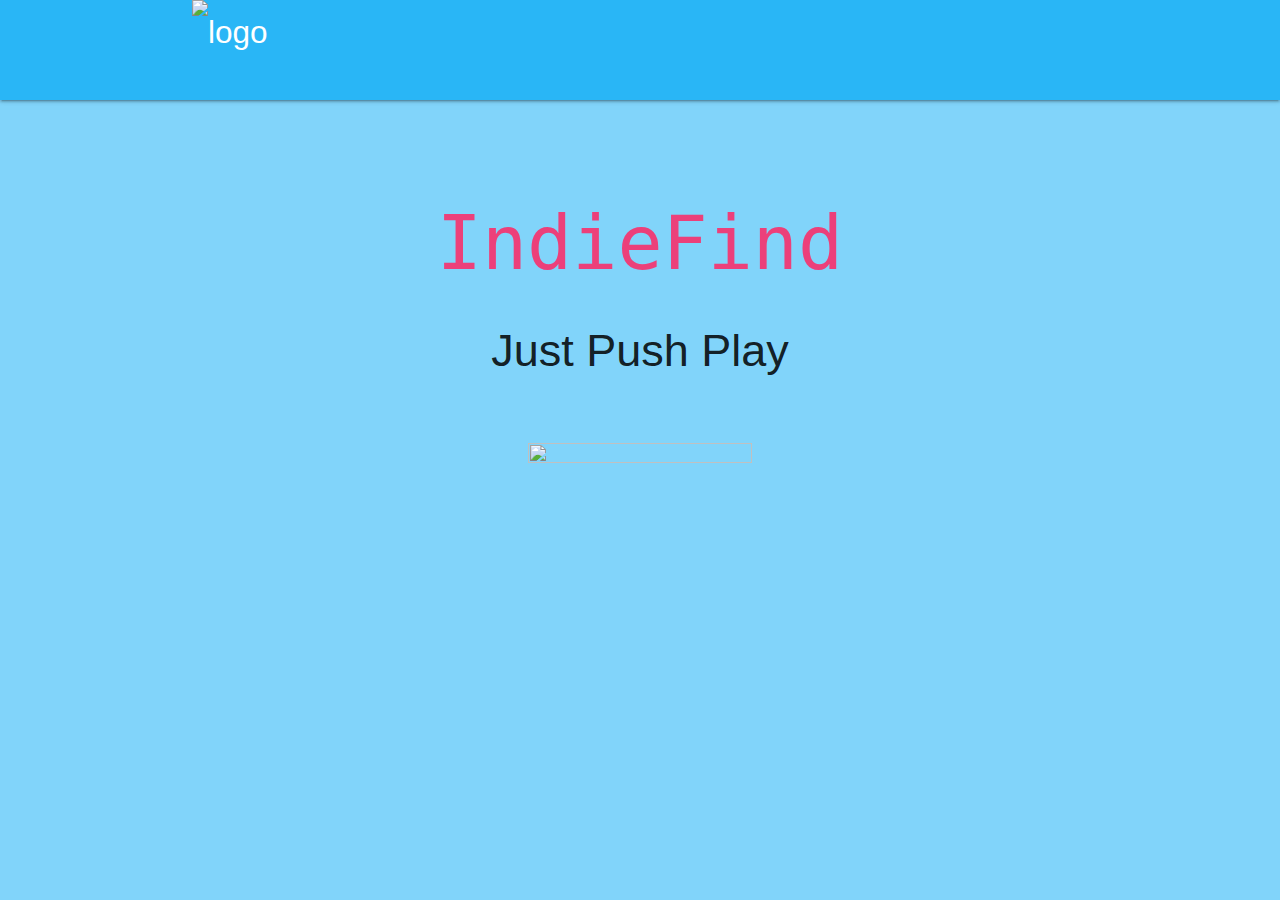
==== commit ff26b031: "final version for submission" ====
--- a/src/main/resources/templates/index.html
+++ b/src/main/resources/templates/index.html
@@ -1,180 +1,114 @@
-<!DOCTYPE html>
-<html xmlns:th="http://www.thymeleaf.org">
-  <head>
-    <title>AmplitudeJS Single Song Example</title>
-
-    <!-- Foundation Framework CSS -->
-    <link rel="stylesheet" href="css/foundation.min.css">
-    <!-- CSS  -->
-    <link href="https://fonts.googleapis.com/icon?family=Material+Icons" rel="stylesheet">
-    <link rel="stylesheet" href="https://cdnjs.cloudflare.com/ajax/libs/materialize/1.0.0/css/materialize.min.css">
-    <!-- Include font -->
-    <link href="https://fonts.googleapis.com/css?family=Lato:400,400i" rel="stylesheet">
-
-
-    <!-- Include Amplitude JS -->
-    <script type="text/javascript" src="../js/amplitude.js"></script>
-
-    <!-- Foundation jQuery and Functions -->
-    <script type="text/javascript" src="/js/jquery.js"></script>
-    <script type="text/javascript" src="../js/foundation.min.js"></script>
-
-		<!--
-			Include UX functions JS
-
-			NOTE: These are for handling things outside of the scope of AmplitudeJS
-		-->
-		<script type="text/javascript" src="../js/functions.js"></script>
-
-		<!-- Include Style Sheet -->
-    <link rel="stylesheet" type="text/css" href="../css/app.css"/>
-  </head>
-  <body>
-  <nav class="light-blue lighten-1" role="navigation">
-    <div class="nav-wrapper container"><a id="logo-container" href="#" class="brand-logo">Logo</a>
-      <ul class="right hide-on-med-and-down">
-        <li><a href="#">Navbar Link</a></li>
-      </ul>
-
-      <ul id="nav-mobile" class="sidenav">
-        <li><a href="#">Navbar Link</a></li>
-      </ul>
-      <a href="#" data-target="nav-mobile" class="sidenav-trigger"><i class="material-icons">menu</i></a>
-    </div>
-  </nav>
-  <div class="section no-pad-bot" id="index-banner">
-    <div class="container">
-      <br><br>
-      <h1 class="header center orange-text">Starter Template</h1>
-      <div class="row center">
-        <h5 class="header col s12 light">A modern responsive front-end framework based on Material Design</h5>
-      </div>
-      <div class="row center">
-        <a href="http://materializecss.com/getting-started.html" id="download-button" class="btn-large waves-effect waves-light orange">Get Started</a>
-      </div>
-      <br><br>
-    </div>
-  </div>
-
-
-  <div class="container">
-    <div class="section">
-
-      <!--   Icon Section   -->
-      <div class="row">
-        <div class="grid-x grid-padding-x">
-          <div class="large-12 medium-12 small-12 cell">
-            <div id="single-song-player">
-              <img amplitude-song-info="cover_art_url" amplitude-main-song-info="true"/>
-              <div class="bottom-container">
-                <progress class="amplitude-song-played-progress" amplitude-main-song-played-progress="true" id="song-played-progress"></progress>
-
-                <div class="time-container">
-              <span class="current-time">
-                <span class="amplitude-current-minutes" amplitude-main-current-minutes="true"></span>:<span class="amplitude-current-seconds" amplitude-main-current-seconds="true"></span>
-              </span>
-                  <span class="duration">
-                <span class="amplitude-duration-minutes" amplitude-main-duration-minutes="true"></span>:<span class="amplitude-duration-seconds" amplitude-main-duration-seconds="true"></span>
-              </span>
-                </div>
-
-                <div class="control-container">
-                  <div class="amplitude-play-pause" amplitude-main-play-pause="true" id="play-pause"></div>
-                  <div class="meta-container">
-                    <span amplitude-song-info="name" amplitude-main-song-info="true" class="song-name"></span>
-                    <span amplitude-song-info="artist" amplitude-main-song-info="true"></span>
-                  </div>
-                </div>
-              </div>
-            </div>
-          </div>
-        </div>
-        <script type="text/javascript">
-            Amplitude.init({
-                "bindings": {
-                    37: 'prev',
-                    39: 'next',
-                    32: 'play_pause'
-                },
-                "songs": [
-                    {
-                        "name": "[[${songName}]]",
-                        "artist": "[[${artistName}]]",
-                        "album": "[[${albumName}]]",
-                        "url": "[[${musHeader}]]" + "[[${songID}]]"+ ".mp3",
-                        "cover_art_url": "[[${artHeader}]]" + "[[${albumID}]].jpg"
-                    }
-                ],
-                "callbacks": {
-                    'time_update': function(){
-                        // playCount++;
-                        // if (playCount >= 0) {
-                        if (Amplitude.getSongPlayedPercentage() != null && Amplitude.getSongPlayedPercentage() > 99.99) {
-                            // alert(Amplitude.getSongPlayedPercentage());
-                            location.reload();
-                        }
-                        }
-
-                    },
-                "autoplay": true
-
-            });
-
-            window.onkeydown = function(e) {
-                return !(e.keyCode == 32);
-            };
-
-            /*
-              Handles a click on the song played progress bar.
-            */
-            document.getElementById('song-played-progress').addEventListener('click', function( e ){
-                var offset = this.getBoundingClientRect();
-                var x = e.pageX - offset.left;
-
-                Amplitude.setSongPlayedPercentage( ( parseFloat( x ) / parseFloat( this.offsetWidth) ) * 100 );
-            });
-        </script>
-      </div>
-
-    </div>
-    <br><br>
-  </div>
-
-  <footer class="page-footer orange">
-    <div class="container">
-      <div class="row">
-        <div class="col l6 s12">
-          <h5 class="white-text">Company Bio</h5>
-          <p class="grey-text text-lighten-4">We are a team of college students working on this project like it's our full time job. Any amount would help support and continue development on this project and is greatly appreciated.</p>
-
-
-        </div>
-        <div class="col l3 s12">
-          <h5 class="white-text">Settings</h5>
-          <ul>
-            <li th:text="'Message: ' + ${message}"><a class="white-text" href="#!">Link 1</a></li>
-            <li><a class="white-text" href="#!">Link 2</a></li>
-            <li><a class="white-text" href="#!">Link 3</a></li>
-            <li><a class="white-text" href="#!">Link 4</a></li>
-          </ul>
-        </div>
-        <div class="col l3 s12">
-          <h5 class="white-text">Connect</h5>
-          <ul>
-            <li><a class="white-text" href="#!">Link 1</a></li>
-            <li><a class="white-text" href="#!">Link 2</a></li>
-            <li><a class="white-text" href="#!">Link 3</a></li>
-            <li><a class="white-text" href="#!">Link 4</a></li>
-          </ul>
-        </div>
-      </div>
-    </div>
-    <div class="footer-copyright">
-      <div class="container">
-        Made by <a class="orange-text text-lighten-3" href="http://materializecss.com">Materialize</a>
-      </div>
-    </div>
-  </footer>
-
-  </body>
-</html>
+<!DOCTYPE html>
+<html xmlns:th="http://www.thymeleaf.org" lang="en">
+<head>
+  <meta http-equiv="Content-Type" content="text/html; charset=UTF-8"/>
+  <meta name="viewport" content="width=device-width, initial-scale=1, maximum-scale=1.0"/>
+  <title>IndieFind Discover</title>
+
+  <!-- CSS  -->
+  <link href="https://fonts.googleapis.com/icon?family=Material+Icons" rel="stylesheet">
+  <link rel="stylesheet" href="https://cdnjs.cloudflare.com/ajax/libs/materialize/1.0.0/css/materialize.min.css">
+  <!-- Foundation Framework CSS -->
+  <link rel="stylesheet" href="css/foundation.min.css">
+
+  <!-- Include font -->
+  <link href="https://fonts.googleapis.com/css?family=Lato:400,400i" rel="stylesheet">
+
+  <link rel="shortcut icon" href="/img/favicon.ico" />
+  <!-- Include Amplitude JS -->
+  <script type="text/javascript" src="js/amplitude.js"></script>
+
+  <!-- Foundation jQuery and Functions -->
+  <script type="text/javascript" src="js/jquery.js"></script>
+  <script type="text/javascript" src="js/foundation.min.js"></script>
+  <!--
+  Include UX functions JS
+
+  NOTE: These are for handling things outside of the scope of AmplitudeJS
+-->
+  <script type="text/javascript" src="../js/functions.js"></script>
+</head>
+<body class="light-blue lighten-3" style="background-image:url(/img/back2.jpg); background-size: cover; background-repeat: no-repeat;">
+<nav class="light-blue lighten-1" role="navigation" style="
+    height: 100px;
+">
+  <div class="nav-wrapper container"><a id="logo-container" href="#" class="brand-logo"><img alt="logo" style="height: 100px;"src="img/logo.png"></a>
+  </div>
+</nav>
+<div class="section no-pad-bot" id="index-banner">
+  <div class="container">
+    <br><br>
+    <h1 class="header center pink-text text-lighten-1" style="font-size: 5em; font-family: monospace">IndieFind</h1>
+    <div class="row center">
+      <h5 class="header col s12 light" style="font-size: 3em; font-family: unset">Just Push Play</h5>
+    </div>
+
+  </div>
+  <br>
+  <div class="container">
+    <div class="section">
+
+      <!--   Icon Section   --> <div class="row center">
+
+      <!--<a id="player-button-go-to"  onclick="openMusic()" class="btn-floating btn-large waves-effect waves-light btn "><i class="material-icons">play_arrow</i></a>-->
+      <a id="player-button-go-to"  onclick="openMusic()" class="hide-on-med-and-down">
+        <img src="/img/play.png" style="height: 50%; width: 50%">
+      </a>
+      <a id="" href="/musicplayer" class="hide-on-large-only">
+        <img src="/img/play.png" style="height: 70%; width: 70%">
+      </a>
+      <!--<a class="btn-floating btn-large waves-effect waves-light red"></a>-->
+      <div class="row">
+
+      </div>
+
+    </div>
+      <br><br>
+    </div>
+  </div>
+</div>
+
+
+
+
+
+
+
+
+</body>
+
+
+
+<!-- Modal Structure -->
+<div id="modal1" class="modal">
+    <div class="modal-content">
+        <h4>Modal Header</h4>
+        <p>A bunch of text</p>
+    </div>
+    <div class="modal-footer">
+
+    </div>
+</div>
+</html>
+<script>
+
+    window.onkeydown = function(e) {
+        return !(e.keyCode == 32);
+    };
+
+
+    function openMusic() {
+        myWindow = window.open("musicplayer", "myWindow", "width=347,height=640");
+    }
+
+    document.addEventListener('DOMContentLoaded', function() {
+        var elems = document.querySelectorAll('.modal');
+        var instances = M.Modal.init(elems, options);
+    });
+
+    // Or with jQuery
+
+    $(document).ready(function(){
+        $('.modal').modal();
+    });
+    </script>